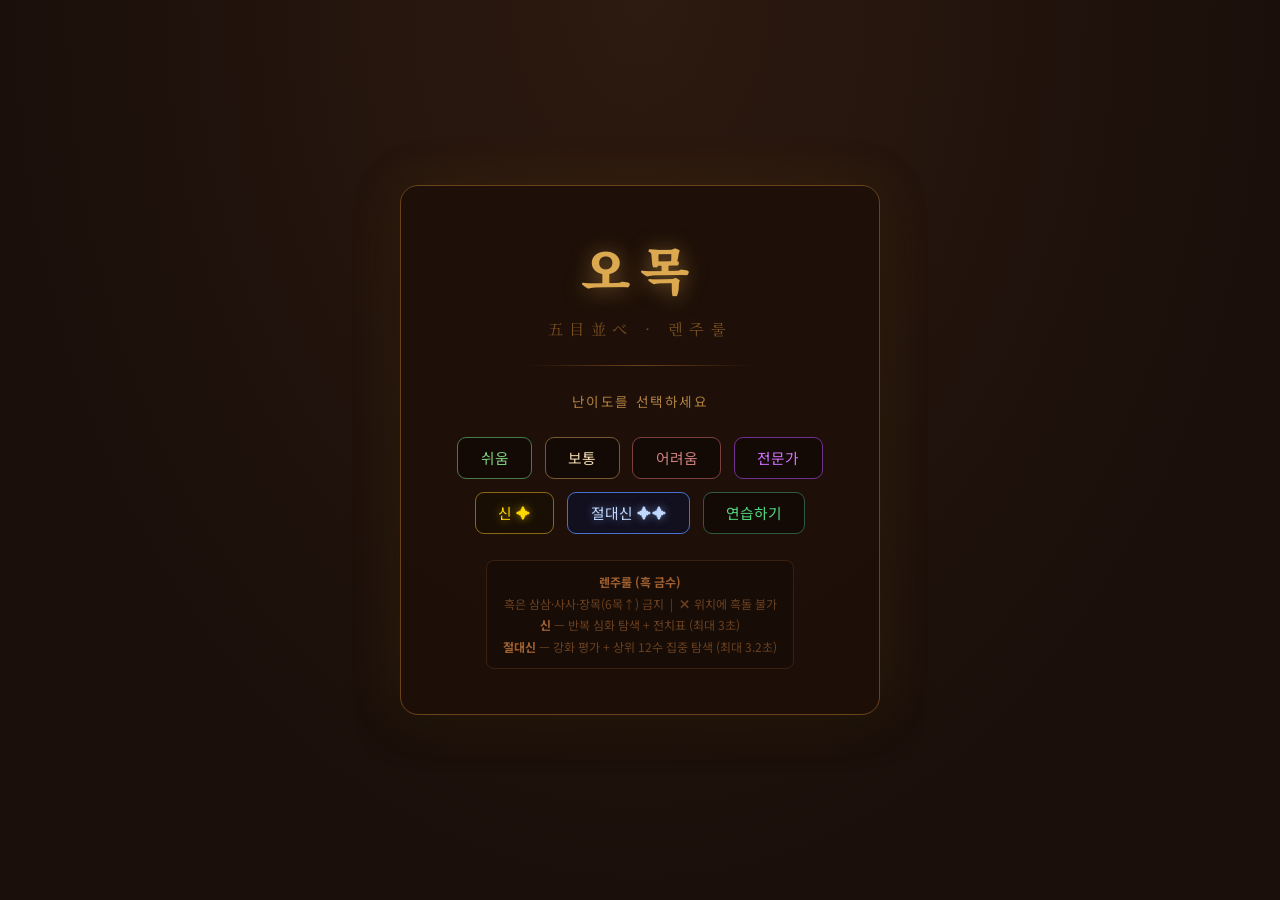
==== gomoku/index.html @ d142ab5a "구조수정 및 절대신난도 추가" ====
<!DOCTYPE html>
<html lang="ko">
<head>
<meta charset="UTF-8">
<meta name="viewport" content="width=device-width, initial-scale=1.0, user-scalable=no">
<title>오목</title>
<link rel="preconnect" href="https://fonts.googleapis.com">
<link rel="preconnect" href="https://fonts.gstatic.com" crossorigin>
<link href="https://fonts.googleapis.com/css2?family=Noto+Serif+KR:wght@400;700;900&family=Noto+Sans+KR:wght@300;400;500;700&display=swap" rel="stylesheet">
<link rel="stylesheet" href="style.css">
</head>
<body>

<div id="startScreen">
  <h1 class="game-title">오목</h1>
  <p class="game-subtitle">五目並べ · 렌주룰</p>
  <div class="start-divider"></div>
  <p class="diff-label">난이도를 선택하세요</p>
  <div class="diff-buttons">
    <button class="diff-btn easy"     onclick="startGame('easy')">쉬움</button>
    <button class="diff-btn medium"   onclick="startGame('medium')">보통</button>
    <button class="diff-btn hard"     onclick="startGame('hard')">어려움</button>
    <button class="diff-btn expert"   onclick="startGame('expert')">전문가</button>
    <button class="diff-btn god"      onclick="startGame('god')">신 ✦</button>
    <button class="diff-btn superGod" onclick="startGame('superGod')">절대신 ✦✦</button>
    <button class="diff-btn practice" onclick="startGame('practice')">연습하기</button>
  </div>
  <div class="renju-note">
    <strong>렌주룰 (흑 금수)</strong><br>
    흑은 삼삼·사사·장목(6목↑) 금지 &nbsp;|&nbsp; ✕ 위치에 흑돌 불가<br>
    <strong>신</strong> — 반복 심화 탐색 + 전치표 (최대 3초)<br>
    <strong>절대신</strong> — 강화 평가 + 상위 12수 집중 탐색 (최대 3.2초)
  </div>
</div>

<div id="gameScreen">
  <div class="game-header">
    <div class="player-info">
      <div class="stone-dot" id="turnDot"></div>
      <span class="status-text" id="statusText">로딩 중...</span>
    </div>
    <div class="header-right">
      <div class="thinking-wrap" id="thinkWrap">
        <span id="thinkLabel">AI 생각 중</span>
        <div class="dots"><span></span><span></span><span></span></div>
      </div>
      <div class="diff-badge" id="diffBadge">보통</div>
    </div>
  </div>

  <canvas id="board"></canvas>

  <div class="game-footer">
    <button class="btn" onclick="showStart()">← 메뉴</button>
    <button class="btn" onclick="newGame()">다시 시작</button>
    <button class="btn confirm-btn" id="confirmBtn" onclick="confirmMove()" style="display:none">착수 ✓</button>
    <button class="btn cancel-btn"  id="cancelBtn"  onclick="cancelMove()"  style="display:none">취소</button>
  </div>
</div>

<div id="overlay">
  <div class="result-card">
    <div class="result-emoji" id="resEmoji">🏆</div>
    <div class="result-title"  id="resTitle">승리!</div>
    <div class="result-sub"    id="resSub">5목을 완성했습니다!</div>
    <button class="play-again-btn" onclick="newGame()">다시 하기</button>
    <button class="btn" style="border-color:#3a2010;font-size:.82rem;" onclick="showStart()">난이도 변경</button>
  </div>
</div>

<script type="module" src="js/game.js"></script>
</body>
</html>
---- gomoku/style.css ----
*{margin:0;padding:0;box-sizing:border-box;}
body{
  background:#1a0f0a;
  background-image:radial-gradient(ellipse at top,#2d1a10 0%,#1a0f0a 70%);
  min-height:100vh;
  display:flex;flex-direction:column;align-items:center;justify-content:center;
  font-family:'Noto Sans KR',sans-serif;color:#f5deb3;overflow-x:hidden;
}

/* ── Start screen ── */
#startScreen{
  display:flex;flex-direction:column;align-items:center;gap:1.6rem;
  padding:2.8rem 3.2rem;
  background:rgba(30,16,8,0.92);border:1px solid #6b4318;border-radius:18px;
  box-shadow:0 0 50px rgba(180,120,40,0.2),0 8px 40px rgba(0,0,0,0.6);
  max-width:480px;width:90%;
}
.game-title{font-family:'Noto Serif KR',serif;font-size:3.2rem;font-weight:900;color:#dca850;text-shadow:0 2px 20px rgba(220,168,80,0.5);letter-spacing:.6rem;}
.game-subtitle{font-family:'Noto Serif KR',serif;color:#7a5020;font-size:.95rem;letter-spacing:.4rem;margin-top:-.8rem;}
.start-divider{width:60%;height:1px;background:linear-gradient(to right,transparent,#6b4318,transparent);}
.diff-label{font-size:.85rem;color:#b08040;letter-spacing:.1rem;}
.diff-buttons{display:flex;gap:.8rem;flex-wrap:wrap;justify-content:center;}

.diff-btn{
  padding:.6rem 1.4rem;border:1px solid #6b4318;border-radius:9px;
  background:rgba(0,0,0,0.35);font-family:'Noto Sans KR',sans-serif;font-size:.92rem;cursor:pointer;transition:all .2s;
}
.diff-btn.easy{color:#7ecf7e;border-color:#4a7a4a;}
.diff-btn.easy:hover{background:rgba(100,180,100,0.12);border-color:#7ecf7e;box-shadow:0 0 14px rgba(100,200,100,0.2);}
.diff-btn.medium{color:#f5deb3;border-color:#7a5830;}
.diff-btn.medium:hover{background:rgba(220,168,80,0.12);border-color:#dca850;box-shadow:0 0 14px rgba(220,168,80,0.2);}
.diff-btn.hard{color:#cf8080;border-color:#7a4040;}
.diff-btn.hard:hover{background:rgba(200,80,80,0.12);border-color:#cf8080;box-shadow:0 0 14px rgba(200,80,80,0.2);}
.diff-btn.expert{color:#d070ff;border-color:#703090;}
.diff-btn.expert:hover{background:rgba(160,60,220,0.12);border-color:#d070ff;box-shadow:0 0 14px rgba(180,60,240,0.25);}
.diff-btn.god{color:#ffd700;border-color:#8b6914;text-shadow:0 0 8px rgba(255,215,0,0.6);background:rgba(20,15,0,0.5);}
.diff-btn.god:hover{background:rgba(255,215,0,0.1);border-color:#ffd700;box-shadow:0 0 22px rgba(255,215,0,0.45),0 0 6px rgba(255,215,0,0.2);text-shadow:0 0 12px rgba(255,215,0,0.9);}
.diff-btn.superGod{color:#c0d8ff;border-color:#4870cc;text-shadow:0 0 8px rgba(150,190,255,0.5);background:rgba(10,18,50,0.55);}
.diff-btn.superGod:hover{background:rgba(100,150,255,0.12);border-color:#90bcff;box-shadow:0 0 24px rgba(100,160,255,0.45),0 0 8px rgba(100,160,255,0.2);text-shadow:0 0 14px rgba(180,215,255,0.95);}
.diff-btn.practice{color:#50d880;border-color:#305a40;}
.diff-btn.practice:hover{background:rgba(50,190,80,0.13);border-color:#50d880;box-shadow:0 0 14px rgba(50,200,80,0.28);}

.renju-note{
  font-size:.75rem;color:#6a4020;text-align:center;line-height:1.8;
  border:1px solid #3a2010;border-radius:8px;padding:.65rem 1rem;background:rgba(0,0,0,0.2);
}
.renju-note strong{color:#a06030;}

/* ── Game screen ── */
#gameScreen{display:none;flex-direction:column;align-items:center;gap:.8rem;padding:1rem .75rem;width:100%;max-width:680px;}
.game-header{
  width:100%;display:flex;align-items:center;justify-content:space-between;
  padding:.6rem 1rem;background:rgba(20,10,5,0.85);
  border:1px solid #4a2e10;border-radius:10px;gap:.5rem;flex-wrap:wrap;
}
.player-info{display:flex;align-items:center;gap:.6rem;flex:1;}
.stone-dot{width:14px;height:14px;border-radius:50%;flex-shrink:0;box-shadow:0 1px 4px rgba(0,0,0,0.5);}
.stone-dot.black{background:radial-gradient(circle at 35% 35%,#555,#000);}
.stone-dot.white{background:radial-gradient(circle at 35% 35%,#fff,#bbb);border:1px solid #999;}
.status-text{font-size:.88rem;font-weight:500;color:#e8cc90;}
.header-right{display:flex;align-items:center;gap:.7rem;}
.diff-badge{font-size:.73rem;padding:.18rem .6rem;border:1px solid #4a2e10;border-radius:20px;color:#8a6030;white-space:nowrap;}
.diff-badge.god-badge{color:#c8a800;border-color:#6b5010;text-shadow:0 0 6px rgba(255,215,0,0.4);}
.diff-badge.superGod-badge{color:#90b8ff;border-color:#3a5898;text-shadow:0 0 6px rgba(120,170,255,0.4);}
.diff-badge.practice-badge{color:#40c870;border-color:#2a5a38;background:rgba(0,70,30,0.22);}

.thinking-wrap{display:none;align-items:center;gap:.35rem;font-size:.78rem;color:#b08040;}
.thinking-wrap.god-think{color:#c8a800;}
.thinking-wrap.superGod-think{color:#90b8ff;}
.dots span{display:inline-block;width:5px;height:5px;border-radius:50%;background:#b08040;animation:blink 1.2s infinite;}
.god-think .dots span{background:#c8a800;}
.superGod-think .dots span{background:#90b8ff;}
.dots span:nth-child(2){animation-delay:.2s;}
.dots span:nth-child(3){animation-delay:.4s;}
@keyframes blink{0%,80%,100%{opacity:.25;}40%{opacity:1;}}

canvas#board{display:block;border-radius:6px;cursor:pointer;max-width:100%;}

/* ── Footer buttons ── */
.game-footer{display:flex;gap:.75rem;flex-wrap:wrap;justify-content:center;}
.btn{
  padding:.5rem 1.2rem;border:1px solid #5a3818;border-radius:8px;
  background:rgba(0,0,0,0.4);font-family:'Noto Sans KR',sans-serif;
  font-size:.83rem;color:#d4b880;cursor:pointer;transition:all .18s;
}
.btn:hover{background:rgba(180,120,40,0.15);border-color:#a07030;}

.btn.confirm-btn{
  border-color:#c0a020;color:#ffe060;font-weight:700;
  background:linear-gradient(135deg,rgba(70,45,5,0.65),rgba(130,85,10,0.45));
}
.btn.confirm-btn:hover{
  background:linear-gradient(135deg,rgba(110,75,10,0.75),rgba(170,115,15,0.55));
  border-color:#ffd040;
  box-shadow:0 0 18px rgba(255,210,50,0.35);
}
.btn.cancel-btn{color:#e09090;border-color:#703030;}
.btn.cancel-btn:hover{background:rgba(180,50,50,0.12);border-color:#c06060;}

/* ── Overlay ── */
#overlay{display:none;position:fixed;inset:0;background:rgba(0,0,0,0.72);align-items:center;justify-content:center;z-index:200;}
.result-card{
  background:rgba(18,10,4,0.97);border:2px solid #7a5020;border-radius:18px;
  padding:2.5rem 3rem;text-align:center;
  box-shadow:0 0 60px rgba(200,140,50,0.25),0 20px 60px rgba(0,0,0,0.7);
  display:flex;flex-direction:column;align-items:center;gap:1.3rem;
  max-width:320px;width:88%;
}
.result-emoji{font-size:3.2rem;line-height:1;}
.result-title{font-family:'Noto Serif KR',serif;font-size:1.9rem;font-weight:700;color:#dca850;}
.result-sub{color:#9a7040;font-size:.88rem;}
.play-again-btn{
  padding:.75rem 2.2rem;background:linear-gradient(135deg,#7a4a18,#c8902c);
  border:none;border-radius:9px;color:#fff8ec;font-family:'Noto Sans KR',sans-serif;
  font-size:1rem;font-weight:700;cursor:pointer;
  box-shadow:0 4px 18px rgba(180,120,40,0.35);transition:all .2s;
}
.play-again-btn:hover{transform:translateY(-2px);box-shadow:0 6px 24px rgba(200,140,50,0.5);}

@media(max-width:480px){
  .game-title{font-size:2.4rem;}
  .result-card{padding:2rem 1.8rem;}
  #startScreen{padding:2rem 1.8rem;}
}
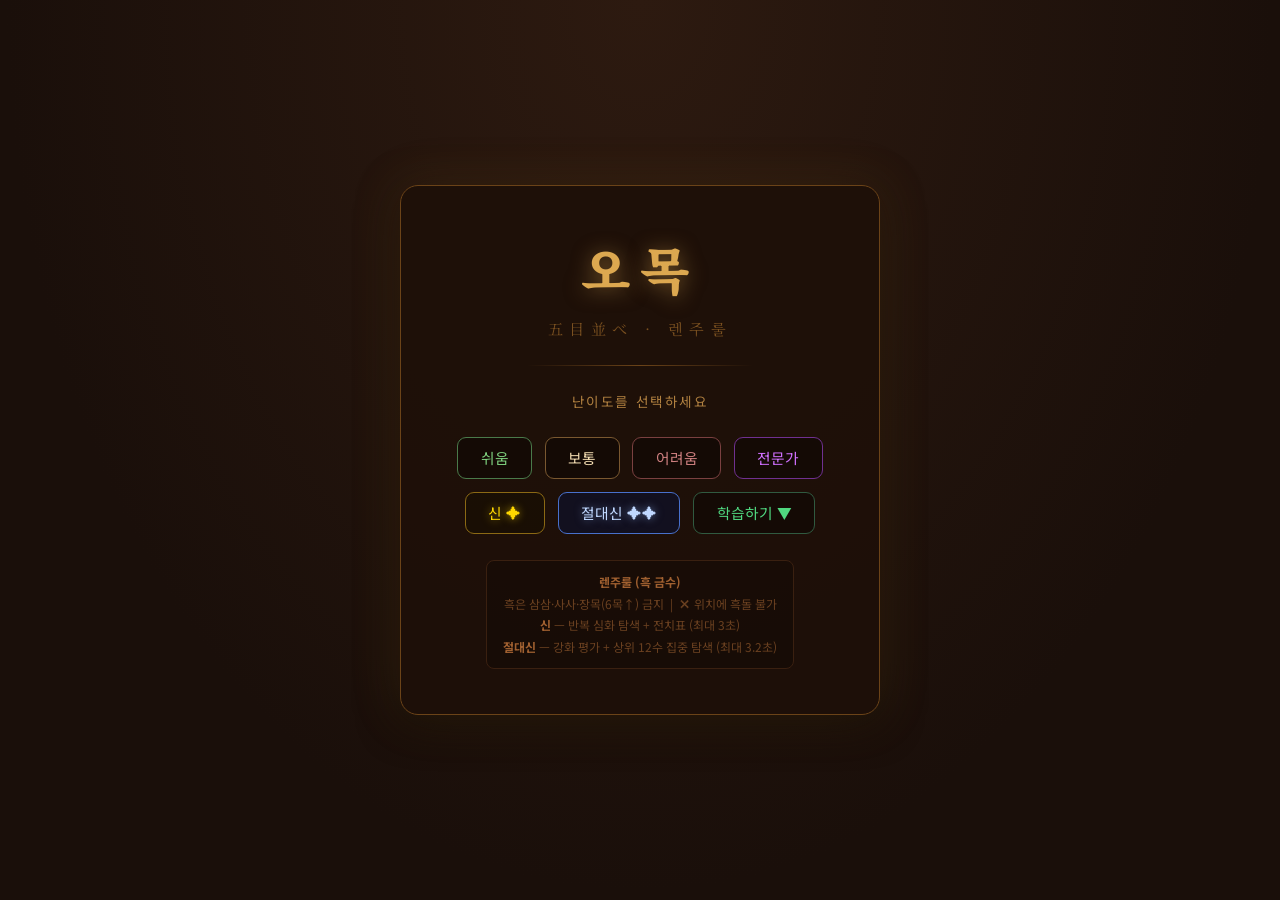
==== commit 4de8a48b: "오류수정, 학습하기 변경" ====
--- a/gomoku/index.html
+++ b/gomoku/index.html
@@ -17,13 +17,21 @@
   <div class="start-divider"></div>
   <p class="diff-label">난이도를 선택하세요</p>
   <div class="diff-buttons">
-    <button class="diff-btn easy"     onclick="startGame('easy')">쉬움</button>
-    <button class="diff-btn medium"   onclick="startGame('medium')">보통</button>
-    <button class="diff-btn hard"     onclick="startGame('hard')">어려움</button>
-    <button class="diff-btn expert"   onclick="startGame('expert')">전문가</button>
-    <button class="diff-btn god"      onclick="startGame('god')">신 ✦</button>
-    <button class="diff-btn superGod" onclick="startGame('superGod')">절대신 ✦✦</button>
-    <button class="diff-btn practice" onclick="startGame('practice')">연습하기</button>
+    <button class="diff-btn easy"     id="btn-easy">쉬움</button>
+    <button class="diff-btn medium"   id="btn-medium">보통</button>
+    <button class="diff-btn hard"     id="btn-hard">어려움</button>
+    <button class="diff-btn expert"   id="btn-expert">전문가</button>
+    <button class="diff-btn god"      id="btn-god">신 ✦</button>
+    <button class="diff-btn superGod" id="btn-superGod">절대신 ✦✦</button>
+    <button class="diff-btn learn"    id="btn-learn">학습하기 ▼</button>
+  </div>
+  <div class="learn-submenu" id="learnSubmenu" style="display:none">
+    <button class="diff-btn learn-sub easy"     data-diff="easy">쉬움</button>
+    <button class="diff-btn learn-sub medium"   data-diff="medium">보통</button>
+    <button class="diff-btn learn-sub hard"     data-diff="hard">어려움</button>
+    <button class="diff-btn learn-sub expert"   data-diff="expert">전문가</button>
+    <button class="diff-btn learn-sub god"      data-diff="god">신 ✦</button>
+    <button class="diff-btn learn-sub superGod" data-diff="superGod">절대신 ✦✦</button>
   </div>
   <div class="renju-note">
     <strong>렌주룰 (흑 금수)</strong><br>
@@ -34,6 +42,11 @@
 </div>
 
 <div id="gameScreen">
+  <div class="game-topbar">
+    <button class="ctrl-btn" id="menuBtn">← 메뉴</button>
+    <button class="ctrl-btn" id="restartBtn">↺ 다시 시작</button>
+  </div>
+
   <div class="game-header">
     <div class="player-info">
       <div class="stone-dot" id="turnDot"></div>
@@ -51,10 +64,8 @@
   <canvas id="board"></canvas>
 
   <div class="game-footer">
-    <button class="btn" onclick="showStart()">← 메뉴</button>
-    <button class="btn" onclick="newGame()">다시 시작</button>
-    <button class="btn confirm-btn" id="confirmBtn" onclick="confirmMove()" style="display:none">착수 ✓</button>
-    <button class="btn cancel-btn"  id="cancelBtn"  onclick="cancelMove()"  style="display:none">취소</button>
+    <button class="btn confirm-btn" id="confirmBtn" disabled>착수 ✓</button>
+    <button class="btn undo-btn" id="undoBtn" style="display:none">↩ 되돌리기</button>
   </div>
 </div>
 
@@ -63,8 +74,9 @@
     <div class="result-emoji" id="resEmoji">🏆</div>
     <div class="result-title"  id="resTitle">승리!</div>
     <div class="result-sub"    id="resSub">5목을 완성했습니다!</div>
-    <button class="play-again-btn" onclick="newGame()">다시 하기</button>
-    <button class="btn" style="border-color:#3a2010;font-size:.82rem;" onclick="showStart()">난이도 변경</button>
+    <button class="play-again-btn" id="playAgainBtn">다시 하기</button>
+    <button class="btn undo-btn" id="undoOverlayBtn" style="display:none">↩ 되돌리기</button>
+    <button class="btn" id="changeDiffBtn" style="border-color:#3a2010;font-size:.82rem;">난이도 변경</button>
   </div>
 </div>
 
--- a/gomoku/style.css
+++ b/gomoku/style.css
@@ -37,8 +37,15 @@
 .diff-btn.god:hover{background:rgba(255,215,0,0.1);border-color:#ffd700;box-shadow:0 0 22px rgba(255,215,0,0.45),0 0 6px rgba(255,215,0,0.2);text-shadow:0 0 12px rgba(255,215,0,0.9);}
 .diff-btn.superGod{color:#c0d8ff;border-color:#4870cc;text-shadow:0 0 8px rgba(150,190,255,0.5);background:rgba(10,18,50,0.55);}
 .diff-btn.superGod:hover{background:rgba(100,150,255,0.12);border-color:#90bcff;box-shadow:0 0 24px rgba(100,160,255,0.45),0 0 8px rgba(100,160,255,0.2);text-shadow:0 0 14px rgba(180,215,255,0.95);}
-.diff-btn.practice{color:#50d880;border-color:#305a40;}
-.diff-btn.practice:hover{background:rgba(50,190,80,0.13);border-color:#50d880;box-shadow:0 0 14px rgba(50,200,80,0.28);}
+.diff-btn.learn{color:#50d880;border-color:#305a40;}
+.diff-btn.learn:hover{background:rgba(50,190,80,0.13);border-color:#50d880;box-shadow:0 0 14px rgba(50,200,80,0.28);}
+
+.learn-submenu{
+  display:flex;flex-wrap:wrap;gap:.45rem;justify-content:center;
+  width:100%;padding:.5rem .4rem .2rem;
+  border-top:1px solid #2a4a30;margin-top:-.5rem;
+}
+.diff-btn.learn-sub{font-size:.82rem;padding:.45rem .95rem;}
 
 .renju-note{
   font-size:.75rem;color:#6a4020;text-align:center;line-height:1.8;
@@ -48,6 +55,16 @@
 
 /* ── Game screen ── */
 #gameScreen{display:none;flex-direction:column;align-items:center;gap:.8rem;padding:1rem .75rem;width:100%;max-width:680px;}
+
+.game-topbar{
+  width:100%;display:flex;gap:.6rem;justify-content:flex-start;
+}
+.ctrl-btn{
+  padding:.4rem 1rem;border:1px solid #4a2e10;border-radius:8px;
+  background:rgba(0,0,0,0.35);font-family:'Noto Sans KR',sans-serif;
+  font-size:.8rem;color:#b08040;cursor:pointer;transition:all .18s;
+}
+.ctrl-btn:hover{background:rgba(180,120,40,0.15);border-color:#a07030;color:#d4b880;}
 .game-header{
   width:100%;display:flex;align-items:center;justify-content:space-between;
   padding:.6rem 1rem;background:rgba(20,10,5,0.85);
@@ -63,6 +80,7 @@
 .diff-badge.god-badge{color:#c8a800;border-color:#6b5010;text-shadow:0 0 6px rgba(255,215,0,0.4);}
 .diff-badge.superGod-badge{color:#90b8ff;border-color:#3a5898;text-shadow:0 0 6px rgba(120,170,255,0.4);}
 .diff-badge.practice-badge{color:#40c870;border-color:#2a5a38;background:rgba(0,70,30,0.22);}
+.diff-badge.learn-badge{color:#40c870;border-color:#2a5a38;background:rgba(0,70,30,0.22);}
 
 .thinking-wrap{display:none;align-items:center;gap:.35rem;font-size:.78rem;color:#b08040;}
 .thinking-wrap.god-think{color:#c8a800;}
@@ -94,8 +112,19 @@
   border-color:#ffd040;
   box-shadow:0 0 18px rgba(255,210,50,0.35);
 }
-.btn.cancel-btn{color:#e09090;border-color:#703030;}
-.btn.cancel-btn:hover{background:rgba(180,50,50,0.12);border-color:#c06060;}
+.btn.confirm-btn:disabled{
+  opacity:.38;cursor:not-allowed;
+  background:rgba(0,0,0,0.25);border-color:#4a3010;color:#a08040;
+  box-shadow:none;transform:none;
+}
+.btn.confirm-btn:disabled:hover{
+  background:rgba(0,0,0,0.25);border-color:#4a3010;box-shadow:none;
+}
+
+.btn.undo-btn{color:#80c8ff;border-color:#305870;}
+.btn.undo-btn:hover{background:rgba(60,140,220,0.13);border-color:#60a8e8;}
+.btn.undo-btn:disabled{opacity:.35;cursor:not-allowed;}
+.btn.undo-btn:disabled:hover{background:transparent;border-color:#305870;}
 
 /* ── Overlay ── */
 #overlay{display:none;position:fixed;inset:0;background:rgba(0,0,0,0.72);align-items:center;justify-content:center;z-index:200;}
